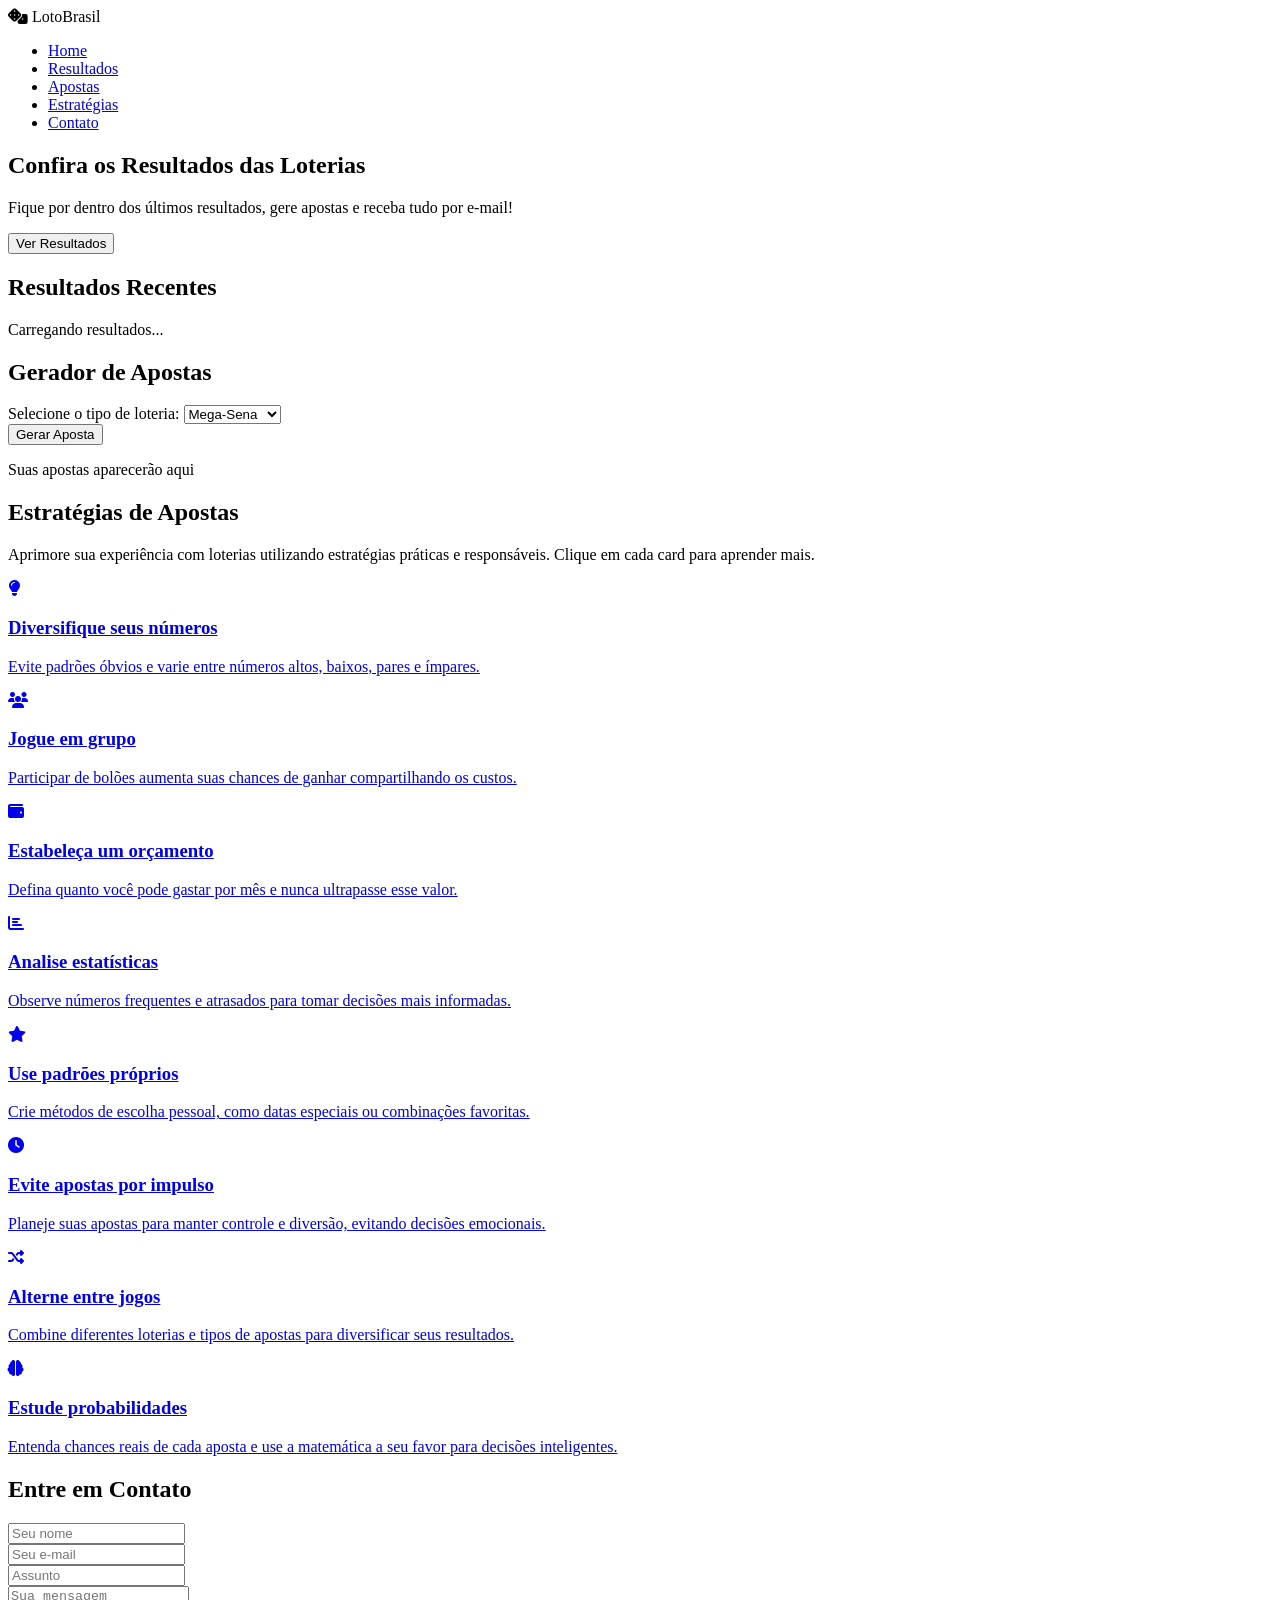
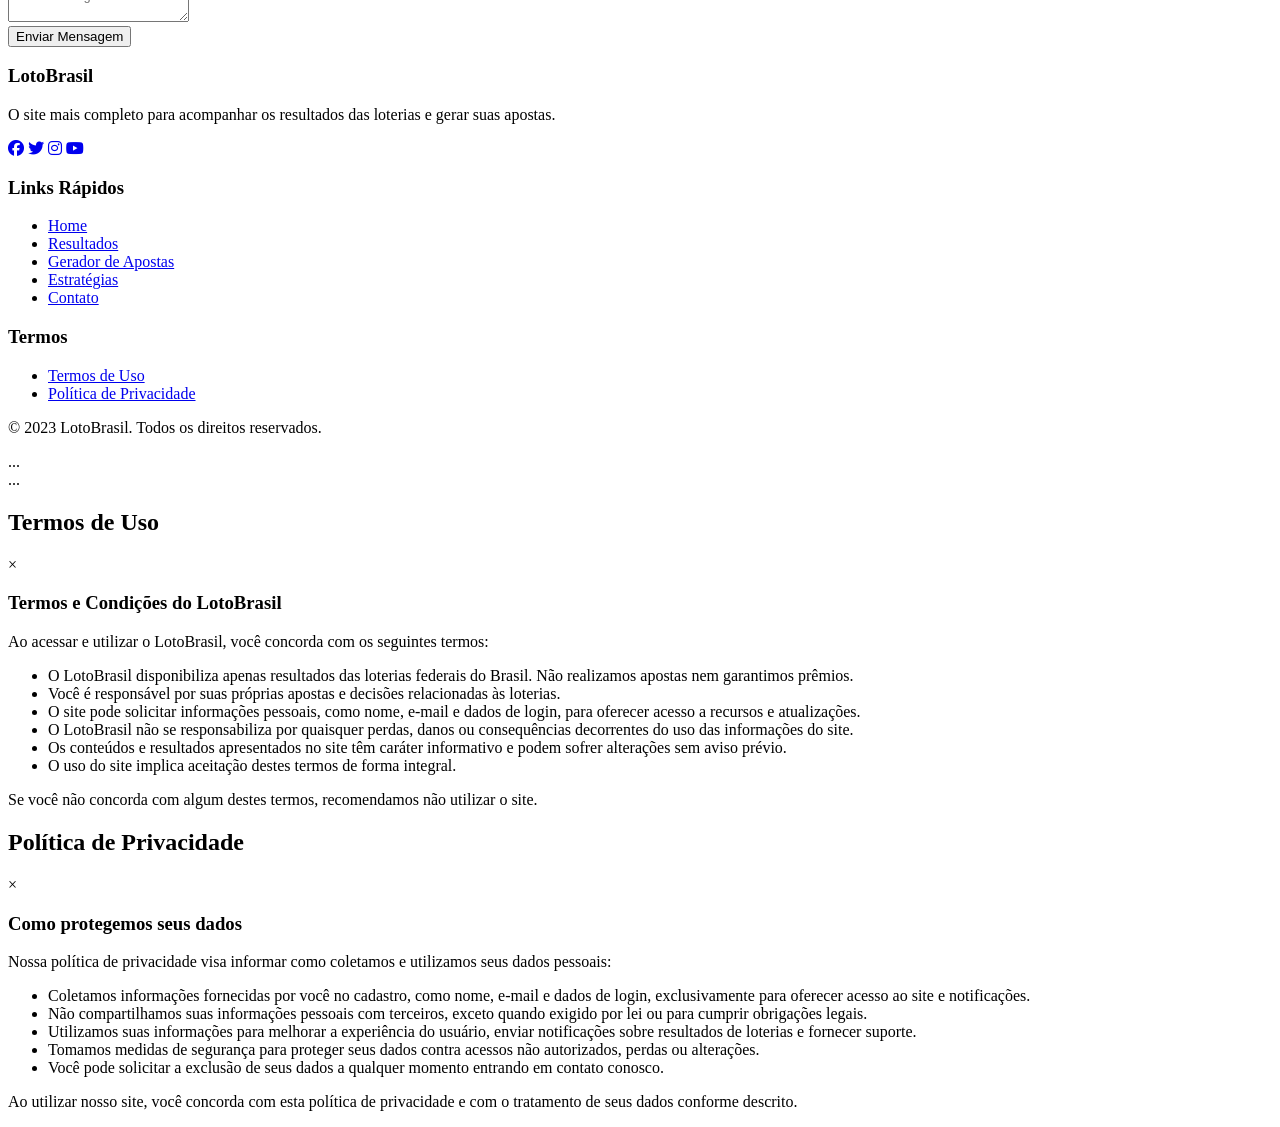
==== index.html @ 81eee226 "Add files via upload" ====
<!DOCTYPE html>
<html lang="pt-BR">
<head>
    <meta charset="UTF-8">
    <meta name="viewport" content="width=device-width, initial-scale=1.0">
    <title>LotoBrasil - Resultados, Apostas e Notícias</title>

        <!-- Open Graph -->
    <meta property="og:title" content="Resultados das Loterias">
    <meta property="og:description" content="Diacas e criação de jogos da MegaSena, Lotomania, Lotofacil e etc.">
    <meta property="og:image" content="">
    <meta property="og:type" content="website">

    <link href="https://fonts.googleapis.com/css2?family=Montserrat:wght@400;600;700&display=swap" rel="stylesheet">
    <link rel="stylesheet" href="https://cdnjs.cloudflare.com/ajax/libs/font-awesome/6.4.0/css/all.min.css">
    <link rel="stylesheet" href="assets/css/style.css">

        <!-- Google tag (gtag.js) -->
    <script async src="https://www.googletagmanager.com/gtag/js?id=G-W8353WH4FM"></script>
    <script>
      window.dataLayer = window.dataLayer || [];
      function gtag(){dataLayer.push(arguments);}
      gtag('js', new Date());
      gtag('config', 'G-W8353WH4FM');
    </script>

    <!-- Google Adsense -->
    <script async src="https://pagead2.googlesyndication.com/pagead/js/adsbygoogle.js?client=ca-pub-4540724098155318"
     crossorigin="anonymous"></script>
     
</head>
<body>
    <!-- Header -->
    <header>
        <div class="container">
            <div class="header-content">
                <div class="logo">
                    <i class="fas fa-dice"></i>
                    <span>LotoBrasil</span>
                </div>
                <nav>
                    <ul>
                        <li><a href="#home">Home</a></li>
                        <li><a href="#results">Resultados</a></li>
                        <li><a href="#bet">Apostas</a></li>
                        <li><a href="#strategies">Estratégias</a></li>
                        <li><a href="#contact">Contato</a></li>
                    </ul>
                </nav>
            </div>
        </div>
    </header>

    <!-- Hero Section -->
    <section class="hero" id="home">
        <div class="container">
            <div class="hero-content">
                <h1>Confira os Resultados das Loterias</h1>
                <p>Fique por dentro dos últimos resultados, gere apostas e receba tudo por e-mail!</p>
                <button class="btn btn-primary" onclick="scrollToSection('results')">Ver Resultados</button>
            </div>
        </div>
    </section>

    <!-- Lottery Results -->
    <section id="results">
        <div class="container">
            <h2 class="section-title">Resultados Recentes</h2>

            <!-- Loader -->
            <div id="loader" class="loader">
                <div class="spinner"></div>
                <p>Carregando resultados...</p>
            </div>

            <div class="lottery-cards" id="results-container">
                <!-- Os resultados serão carregados via JavaScript -->
            </div>
        </div>
    </section>

    <!-- Bet Generator -->
    <section id="bet">
        <div class="container">
            <h2 class="section-title">Gerador de Apostas</h2>
            <div class="bet-generator">
                <div class="form-group">
                    <label for="lottery-type">Selecione o tipo de loteria:</label>
                    <select id="lottery-type" class="form-select">
                        <option value="megasena">Mega-Sena</option>
                        <option value="lotofacil">Lotofácil</option>
                        <option value="quina">Quina</option>
                        <option value="lotomania">Lotomania</option>
                        <option value="timemania">Timemania</option>
                        <option value="diadesorte">Dia de Sorte</option>
                    </select>
                </div>
                <button class="btn btn-primary" onclick="generateBet()">Gerar Aposta</button>
                <div class="generated-bet" id="generated-bet">
                    <p>Suas apostas aparecerão aqui</p>
                </div>
            </div>
        </div>
    </section>

    <!-- Strategies Section -->
    <section id="strategies">
        <div class="container">
            <h2 class="section-title">Estratégias de Apostas</h2>
            <p class="strategies-intro">
                Aprimore sua experiência com loterias utilizando estratégias práticas e responsáveis. Clique em cada card para aprender mais.
            </p>
            <div class="strategy-grid">
                <a href="estrategia1.html" class="strategy-card">
                    <i class="fas fa-lightbulb strategy-icon"></i>
                    <h3>Diversifique seus números</h3>
                    <p>Evite padrões óbvios e varie entre números altos, baixos, pares e ímpares.</p>
                </a>
                <a href="estrategia2.html" class="strategy-card">
                    <i class="fas fa-users strategy-icon"></i>
                    <h3>Jogue em grupo</h3>
                    <p>Participar de bolões aumenta suas chances de ganhar compartilhando os custos.</p>
                </a>
                <a href="estrategia3.html" class="strategy-card">
                    <i class="fas fa-wallet strategy-icon"></i>
                    <h3>Estabeleça um orçamento</h3>
                    <p>Defina quanto você pode gastar por mês e nunca ultrapasse esse valor.</p>
                </a>
                <a href="estrategia4.html" class="strategy-card">
                    <i class="fas fa-chart-bar strategy-icon"></i>
                    <h3>Analise estatísticas</h3>
                    <p>Observe números frequentes e atrasados para tomar decisões mais informadas.</p>
                </a>
                <a href="estrategia5.html" class="strategy-card">
                    <i class="fas fa-star strategy-icon"></i>
                    <h3>Use padrões próprios</h3>
                    <p>Crie métodos de escolha pessoal, como datas especiais ou combinações favoritas.</p>
                </a>
                <a href="estrategia6.html" class="strategy-card">
                    <i class="fas fa-clock strategy-icon"></i>
                    <h3>Evite apostas por impulso</h3>
                    <p>Planeje suas apostas para manter controle e diversão, evitando decisões emocionais.</p>
                </a>
                <a href="estrategia7.html" class="strategy-card">
                    <i class="fas fa-random strategy-icon"></i>
                    <h3>Alterne entre jogos</h3>
                    <p>Combine diferentes loterias e tipos de apostas para diversificar seus resultados.</p>
                </a>
                <a href="estrategia8.html" class="strategy-card">
                    <i class="fas fa-brain strategy-icon"></i>
                    <h3>Estude probabilidades</h3>
                    <p>Entenda chances reais de cada aposta e use a matemática a seu favor para decisões inteligentes.</p>
                </a>
            </div>
        </div>
    </section>


    <!-- Contact Form -->
    <section id="contact">
        <div class="container">
            <h2 class="section-title">Entre em Contato</h2>
            <div class="contact">
            <form id="form-contato" action="https://formsubmit.co/wellingtongusmao18@gmail.com" method="POST">
                <div class="form-group">
                    <input type="text" name="nome" class="form-control" placeholder="Seu nome" required>
                </div>
                <div class="form-group">
                    <input type="email" name="email" class="form-control" placeholder="Seu e-mail" required>
                </div>
                <div class="form-group">
                    <input type="text" name="assunto" class="form-control" placeholder="Assunto" required>
                </div>
                <div class="form-group">
                    <textarea name="mensagem" class="form-control" placeholder="Sua mensagem" required></textarea>
                </div>

                <!-- Página para onde o usuário será redirecionado após envio -->
                <input type="hidden" name="_next" value="sucesso.html">

                <!-- Remove captcha automático -->
                <input type="hidden" name="_captcha" value="false">

                <button type="submit" class="btn btn-primary">Enviar Mensagem</button>

                <!-- Mensagens -->
                <div id="msg-sucesso" style="display:none; margin-top:12px; color:green; font-weight:600;">
                ✅ Sua mensagem foi enviada com sucesso!
                </div>
                <div id="msg-erro" style="display:none; margin-top:12px; color:#c00; font-weight:600;">
                ❌ Erro ao enviar. Tente novamente.
                </div>
    </section>

    <!-- Footer -->
    <footer>
        <div class="container">
            <div class="footer-content">
                <div class="footer-column">
                    <h3>LotoBrasil</h3>
                    <p>O site mais completo para acompanhar os resultados das loterias e gerar suas apostas.</p>
                    <div class="social-links">
                        <a href="#"><i class="fab fa-facebook"></i></a>
                        <a href="#"><i class="fab fa-twitter"></i></a>
                        <a href="#"><i class="fab fa-instagram"></i></a>
                        <a href="#"><i class="fab fa-youtube"></i></a>
                    </div>
                </div>
                <div class="footer-column">
                    <h3>Links Rápidos</h3>
                    <ul>
                        <li><a href="#home">Home</a></li>
                        <li><a href="#results">Resultados</a></li>
                        <li><a href="#bet">Gerador de Apostas</a></li>
                        <li><a href="estrategias.html">Estratégias</a></li>
                        <li><a href="#contact">Contato</a></li>
                    </ul>
                </div>
                <div class="footer-column">
                    <h3>Termos</h3>
                    <ul>
                        <li><a href="#" onclick="openModal('termsModal')">Termos de Uso</a></li>
                        <li><a href="#" onclick="openModal('privacyModal')">Política de Privacidade</a></li>
                    </ul>
                </div>
            </div>
            <div class="copyright">
                <p>&copy; 2023 LotoBrasil. Todos os direitos reservados.</p>
            </div>
        </div>
    </footer>

    <!-- Modais -->
    <div id="loginModal" class="modal"> ... </div>
    <div id="registerModal" class="modal"> ... </div>
    <!-- Modal de Termos de Uso -->
    <div id="termsModal" class="modal">
        <div class="modal-content">
            <div class="modal-header">
                <h2>Termos de Uso</h2>
                <span class="close" onclick="closeModal('termsModal')">&times;</span>
            </div>
            <div class="modal-body">
                <h3>Termos e Condições do LotoBrasil</h3>
                <p>Ao acessar e utilizar o LotoBrasil, você concorda com os seguintes termos:</p>
                <ul>
                    <li>O LotoBrasil disponibiliza apenas resultados das loterias federais do Brasil. Não realizamos apostas nem garantimos prêmios.</li>
                    <li>Você é responsável por suas próprias apostas e decisões relacionadas às loterias.</li>
                    <li>O site pode solicitar informações pessoais, como nome, e-mail e dados de login, para oferecer acesso a recursos e atualizações.</li>
                    <li>O LotoBrasil não se responsabiliza por quaisquer perdas, danos ou consequências decorrentes do uso das informações do site.</li>
                    <li>Os conteúdos e resultados apresentados no site têm caráter informativo e podem sofrer alterações sem aviso prévio.</li>
                    <li>O uso do site implica aceitação destes termos de forma integral.</li>
                </ul>
                <p>Se você não concorda com algum destes termos, recomendamos não utilizar o site.</p>
            </div>
        </div>
    </div>

    <!-- Modal de Política de Privacidade -->
    <div id="privacyModal" class="modal">
        <div class="modal-content">
            <div class="modal-header">
                <h2>Política de Privacidade</h2>
                <span class="close" onclick="closeModal('privacyModal')">&times;</span>
            </div>
            <div class="modal-body">
                <h3>Como protegemos seus dados</h3>
                <p>Nossa política de privacidade visa informar como coletamos e utilizamos seus dados pessoais:</p>
                <ul>
                    <li>Coletamos informações fornecidas por você no cadastro, como nome, e-mail e dados de login, exclusivamente para oferecer acesso ao site e notificações.</li>
                    <li>Não compartilhamos suas informações pessoais com terceiros, exceto quando exigido por lei ou para cumprir obrigações legais.</li>
                    <li>Utilizamos suas informações para melhorar a experiência do usuário, enviar notificações sobre resultados de loterias e fornecer suporte.</li>
                    <li>Tomamos medidas de segurança para proteger seus dados contra acessos não autorizados, perdas ou alterações.</li>
                    <li>Você pode solicitar a exclusão de seus dados a qualquer momento entrando em contato conosco.</li>
                </ul>
                <p>Ao utilizar nosso site, você concorda com esta política de privacidade e com o tratamento de seus dados conforme descrito.</p>
            </div>
        </div>
    </div>

    <script src="assets/js/script.js" defer></script>
</body>
</html>
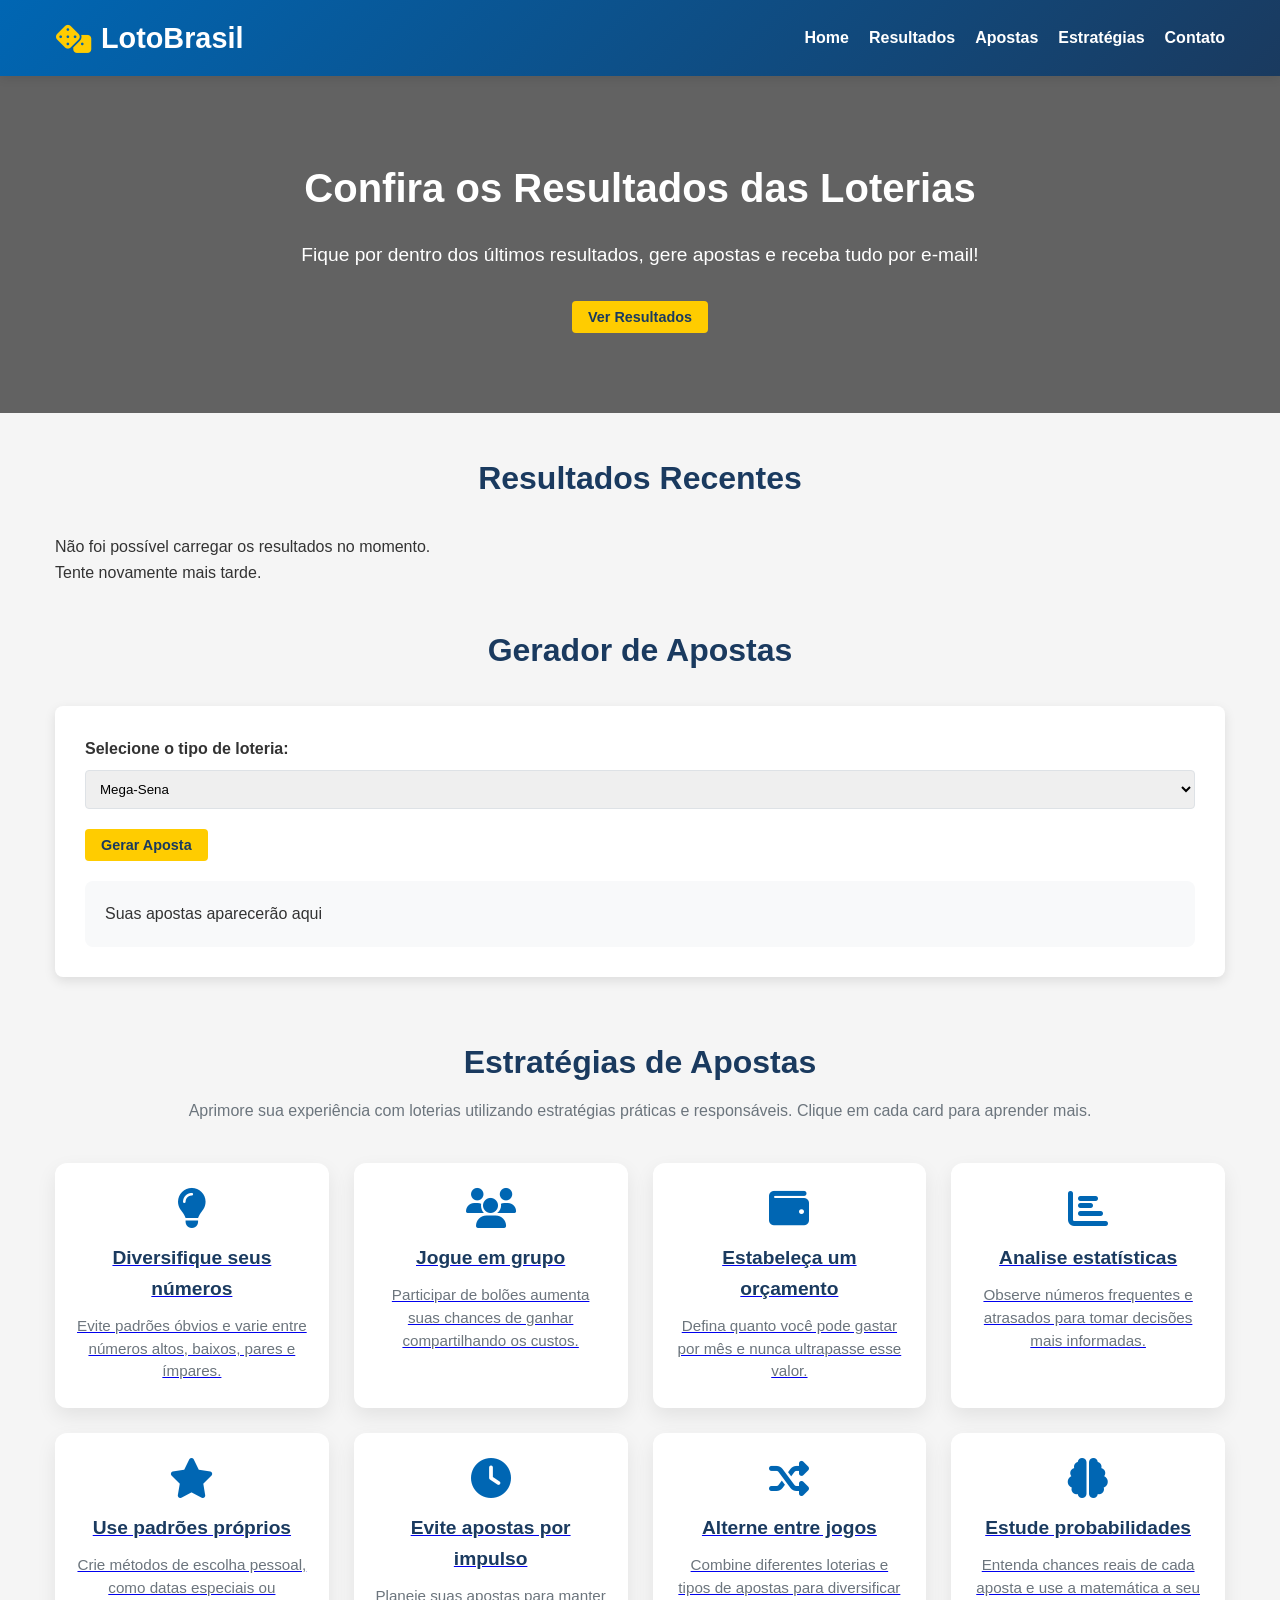
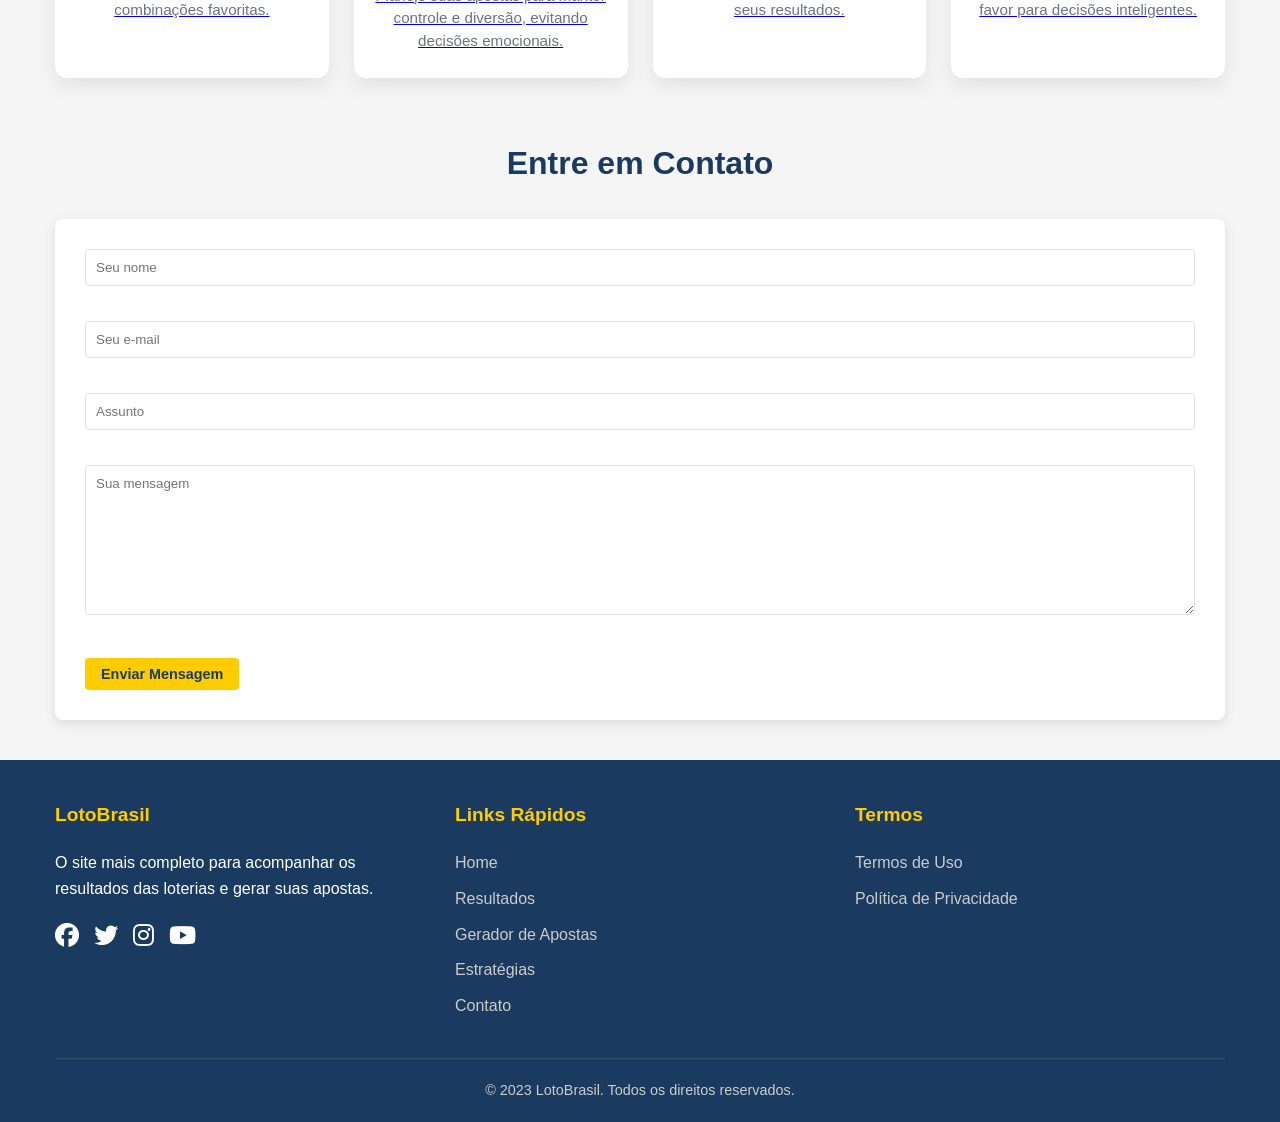
==== commit b51f16cd: "Update index.html" ====
--- a/index.html
+++ b/index.html
@@ -14,20 +14,7 @@
     <link href="https://fonts.googleapis.com/css2?family=Montserrat:wght@400;600;700&display=swap" rel="stylesheet">
     <link rel="stylesheet" href="https://cdnjs.cloudflare.com/ajax/libs/font-awesome/6.4.0/css/all.min.css">
     <link rel="stylesheet" href="assets/css/style.css">
-
-        <!-- Google tag (gtag.js) -->
-    <script async src="https://www.googletagmanager.com/gtag/js?id=G-W8353WH4FM"></script>
-    <script>
-      window.dataLayer = window.dataLayer || [];
-      function gtag(){dataLayer.push(arguments);}
-      gtag('js', new Date());
-      gtag('config', 'G-W8353WH4FM');
-    </script>
-
-    <!-- Google Adsense -->
-    <script async src="https://pagead2.googlesyndication.com/pagead/js/adsbygoogle.js?client=ca-pub-4540724098155318"
-     crossorigin="anonymous"></script>
-     
+    
 </head>
 <body>
     <!-- Header -->
--- a/assets/css/style.css
+++ b/assets/css/style.css
@@ -0,0 +1,545 @@
+/* CSS será inserido aqui, mas na versão final estará em arquivo separado */
+        :root {
+            --primary: #0066b3;
+            --secondary: #ffcc00;
+            --accent: #ed1c24;
+            --dark: #1a3a5f;
+            --light: #f8f9fa;
+            --success: #28a745;
+            --text: #333333;
+            --text-light: #6c757d;
+            --border: #dee2e6;
+        }
+        
+        * {
+            margin: 0;
+            padding: 0;
+            box-sizing: border-box;
+        }
+        
+        body {
+            font-family: 'Montserrat', sans-serif;
+            color: var(--text);
+            background-color: #f5f5f5;
+            line-height: 1.6;
+        }
+        
+        .container {
+            width: 100%;
+            max-width: 1200px;
+            margin: 0 auto;
+            padding: 0 15px;
+        }
+        
+        /* Header */
+        header {
+            background: linear-gradient(135deg, var(--primary) 0%, var(--dark) 100%);
+            color: white;
+            padding: 15px 0;
+            box-shadow: 0 2px 10px rgba(0, 0, 0, 0.1);
+            position: sticky;
+            top: 0;
+            z-index: 1000;
+        }
+        
+        .header-content {
+            display: flex;
+            justify-content: space-between;
+            align-items: center;
+        }
+        
+        .logo {
+            display: flex;
+            align-items: center;
+            font-size: 1.8rem;
+            font-weight: 700;
+        }
+        
+        .logo i {
+            margin-right: 10px;
+            color: var(--secondary);
+        }
+        
+        nav ul {
+            display: flex;
+            list-style: none;
+        }
+        
+        nav ul li {
+            margin-left: 20px;
+        }
+        
+        nav ul li a {
+            color: white;
+            text-decoration: none;
+            font-weight: 600;
+            transition: color 0.3s;
+            font-size: 1rem;
+        }
+        
+        nav ul li a:hover {
+            color: var(--secondary);
+        }
+        
+        .auth-buttons {
+            display: flex;
+            gap: 10px;
+        }
+        
+        .btn {
+            padding: 8px 16px;
+            border-radius: 4px;
+            font-weight: 600;
+            cursor: pointer;
+            transition: all 0.3s;
+            border: none;
+            font-size: 0.9rem;
+        }
+        
+        .btn-outline {
+            background: rgb(5, 83, 146);
+            border: 2px solid white;
+            color: rgb(255, 255, 255);
+        }
+        
+        .btn-outline:hover {
+            background: white;
+            color: var(--primary);
+        }
+        
+        .btn-primary {
+            background: var(--secondary);
+            color: var(--dark);
+        }
+        
+        .btn-primary:hover {
+            background: #e6b800;
+        }
+        
+        /* Hero Section */
+        .hero {
+            background: url('https://www.seudinheiro.com/uploads/2022/12/Loterias-da-Caixa-lotomania-lotofacil-mega-sena-quina.jpg') no-repeat center center/cover;
+            padding: 80px 0;
+            color: white;
+            text-align: center;
+            position: relative;
+        }
+        
+        .hero::before {
+            content: '';
+            position: absolute;
+            top: 0;
+            left: 0;
+            width: 100%;
+            height: 100%;
+            background: rgba(0, 0, 0, 0.6);
+        }
+        
+        .hero-content {
+            position: relative;
+            z-index: 1;
+        }
+        
+        .hero h1 {
+            font-size: 2.5rem;
+            margin-bottom: 20px;
+        }
+        
+        .hero p {
+            font-size: 1.2rem;
+            max-width: 700px;
+            margin: 0 auto 30px;
+        }
+        
+        /* Lottery Results */
+        .section-title {
+            text-align: center;
+            margin: 40px 0 30px;
+            color: var(--dark);
+            font-size: 2rem;
+        }
+        
+        .lottery-cards {
+            display: grid;
+            grid-template-columns: repeat(auto-fill, minmax(300px, 1fr));
+            gap: 20px;
+            margin-bottom: 40px;
+        }
+        
+        .lottery-card {
+            background: white;
+            border-radius: 8px;
+            overflow: hidden;
+            box-shadow: 0 4px 12px rgba(0, 0, 0, 0.1);
+            transition: transform 0.3s;
+            display: flex;
+            flex-direction: column; /* organiza em coluna */
+            height: 100%; /* força todos os cards a terem a mesma altura */
+        }
+        
+        .lottery-card:hover {
+            transform: translateY(-5px);
+        }
+        
+        .card-header {
+            background: var(--primary);
+            color: white;
+            padding: 15px;
+            display: flex;
+            justify-content: space-between;
+            align-items: center;
+        }
+        
+        .card-header h3 {
+            font-size: 1.2rem;
+        }
+        
+        .next-draw {
+            font-size: 0.8rem;
+            background: rgba(255, 255, 255, 0.2);
+            padding: 4px 8px;
+            border-radius: 4px;
+        }
+        
+        .card-body {
+            padding: 20px;
+            min-height: 120px; /* garante que todos os cards tenham a mesma altura mínima */
+            display: flex;
+            flex-direction: column;
+            justify-content: center;
+            align-items: center;
+            flex-grow: 1; /* ocupa o espaço disponível, empurrando o footer */
+             padding: 20px;
+        }
+
+        /* Ajuste nos números */
+        .numbers {
+            display: flex;
+            flex-wrap: wrap;
+            justify-content: center; /* centraliza melhor */
+            gap: 8px;
+            margin-bottom: 10px;
+        }
+
+        .number {
+            width: 38px;
+            height: 38px;
+            display: flex;
+            align-items: center;
+            justify-content: center;
+            background: var(--primary);
+            color: white;
+            border-radius: 50%;
+            font-weight: 600;
+            font-size: 0.95rem;
+        }
+
+        /* Rodapé mais limpo */
+        .card-footer {
+            padding: 15px 20px;
+            background: #f8f9fa;
+            display: flex;
+            justify-content: space-between;
+            font-size: 0.9rem;
+            margin-top: auto; /* garante que fique no rodapé */
+        }
+        
+        .megasena .number {
+            background: var(--accent);
+        }
+        
+        .lotofacil .number {
+            background: #6a38b3;
+        }
+        
+        .quina .number {
+            background: var(--success);
+        }
+        
+        .card-footer {
+            padding: 15px 20px;
+            background: #f8f9fa;
+            display: flex;
+            justify-content: space-between;
+            font-size: 0.9rem;
+        }
+        
+        /* Bet Generator */
+        .bet-generator {
+            background: white;
+            padding: 30px;
+            border-radius: 8px;
+            box-shadow: 0 4px 12px rgba(0, 0, 0, 0.1);
+            margin-bottom: 40px;
+        }
+        
+        .form-group {
+            margin-bottom: 20px;
+        }
+        
+        .form-group label {
+            display: block;
+            margin-bottom: 8px;
+            font-weight: 600;
+        }
+        
+        .form-select {
+            width: 100%;
+            padding: 10px;
+            border: 1px solid var(--border);
+            border-radius: 4px;
+            font-family: 'Montserrat', sans-serif;
+        }
+        
+        .generated-bet {
+            margin-top: 20px;
+            padding: 20px;
+            background: #f8f9fa;
+            border-radius: 8px;
+        }
+        
+        /* Contact Form */
+        .contact {
+            background: white;
+            padding: 30px;
+            border-radius: 8px;
+            box-shadow: 0 4px 12px rgba(0, 0, 0, 0.1);
+            margin-bottom: 40px;
+        }
+        
+        .form-control {
+            width: 100%;
+            padding: 10px;
+            border: 1px solid var(--border);
+            border-radius: 4px;
+            margin-bottom: 15px;
+            font-family: 'Montserrat', sans-serif;
+        }
+        
+        textarea.form-control {
+            min-height: 150px;
+            resize: vertical;
+        }
+
+
+        /* Seção Estratégias */
+        #strategies {
+            margin: 60px 0;
+        }
+
+        #strategies .section-title {
+            text-align: center;
+            font-size: 2rem;
+            color: var(--dark);
+            margin-bottom: 10px;
+        }
+
+        .strategies-intro {
+            text-align: center;
+            color: var(--text-light);
+            font-size: 1rem;
+            margin-bottom: 40px;
+        }
+
+        /* Grid de estratégias */
+        .strategy-grid {
+            display: grid;
+            grid-template-columns: repeat(auto-fit, minmax(250px, 1fr));
+            gap: 25px;
+        }
+
+        /* Card de estratégia */
+        .strategy-card {
+            background: white;
+            border-radius: 12px;
+            padding: 25px 20px;
+            box-shadow: 0 8px 20px rgba(0, 0, 0, 0.08);
+            text-align: center;
+            transition: transform 0.3s, box-shadow 0.3s;
+        }
+
+        .strategy-card:hover {
+            transform: translateY(-8px);
+            box-shadow: 0 12px 25px rgba(0, 0, 0, 0.15);
+        }
+
+        /* Ícones */
+        .strategy-icon {
+            font-size: 2.5rem;
+            color: var(--primary);
+            margin-bottom: 15px;
+        }
+
+        /* Títulos */
+        .strategy-card h3 {
+            font-size: 1.2rem;
+            margin-bottom: 10px;
+            color: var(--dark);
+        }
+
+        /* Descrições */
+        .strategy-card p {
+            font-size: 0.95rem;
+            color: var(--text-light);
+            line-height: 1.5;
+        }
+
+
+        
+        /* Footer */
+        footer {
+            background: var(--dark);
+            color: white;
+            padding: 40px 0 20px;
+        }
+        
+        .footer-content {
+            display: grid;
+            grid-template-columns: repeat(auto-fit, minmax(250px, 1fr));
+            gap: 30px;
+            margin-bottom: 30px;
+        }
+        
+        .footer-column h3 {
+            font-size: 1.2rem;
+            margin-bottom: 20px;
+            color: var(--secondary);
+        }
+        
+        .footer-column ul {
+            list-style: none;
+        }
+        
+        .footer-column ul li {
+            margin-bottom: 10px;
+        }
+        
+        .footer-column ul li a {
+            color: #ccc;
+            text-decoration: none;
+            transition: color 0.3s;
+        }
+        
+        .footer-column ul li a:hover {
+            color: white;
+        }
+        
+        .social-links {
+            display: flex;
+            gap: 15px;
+            margin-top: 15px;
+        }
+        
+        .social-links a {
+            color: white;
+            font-size: 1.5rem;
+        }
+        
+        .copyright {
+            text-align: center;
+            padding-top: 20px;
+            border-top: 1px solid rgba(255, 255, 255, 0.1);
+            font-size: 0.9rem;
+            color: #ccc;
+        }
+        
+        /* Modal */
+        .modal {
+            display: none;
+            position: fixed;
+            top: 0;
+            left: 0;
+            width: 100%;
+            height: 100%;
+            background: rgba(0, 0, 0, 0.7);
+            z-index: 2000;
+            align-items: center;
+            justify-content: center;
+        }
+        
+        .modal-content {
+            background: white;
+            width: 90%;
+            max-width: 500px;
+            border-radius: 8px;
+            overflow: hidden;
+        }
+        
+        .modal-header {
+            background: var(--primary);
+            color: white;
+            padding: 15px 20px;
+            display: flex;
+            justify-content: space-between;
+            align-items: center;
+        }
+        
+        .modal-header h2 {
+            font-size: 1.5rem;
+        }
+        
+        .close {
+            color: white;
+            font-size: 1.5rem;
+            cursor: pointer;
+        }
+        
+        .modal-body {
+            padding: 20px;
+        }
+        
+        /* Responsive */
+        @media (max-width: 768px) {
+            .header-content {
+                flex-direction: column;
+                text-align: center;
+            }
+            
+            nav ul {
+                margin: 15px 0;
+                flex-wrap: wrap;
+                justify-content: center;
+            }
+            
+            nav ul li {
+                margin: 5px 10px;
+            }
+            
+            .hero h1 {
+                font-size: 2rem;
+            }
+            
+            .hero p {
+                font-size: 1rem;
+            }
+            
+            .lottery-cards {
+                grid-template-columns: 1fr;
+            }
+        }
+
+        /* Loader */
+        .loader {
+            display: flex;
+            flex-direction: column;
+            align-items: center;
+            justify-content: center;
+            padding: 40px 0;
+            font-size: 1rem;
+            color: var(--primary);
+        }
+
+        .loader .spinner {
+            border: 6px solid #f3f3f3;
+            border-top: 6px solid var(--primary);
+            border-radius: 50%;
+            width: 50px;
+            height: 50px;
+            animation: spin 1s linear infinite;
+            margin-bottom: 10px;
+        }
+
+        @keyframes spin {
+            0% { transform: rotate(0deg); }
+            100% { transform: rotate(360deg); }
+        }
